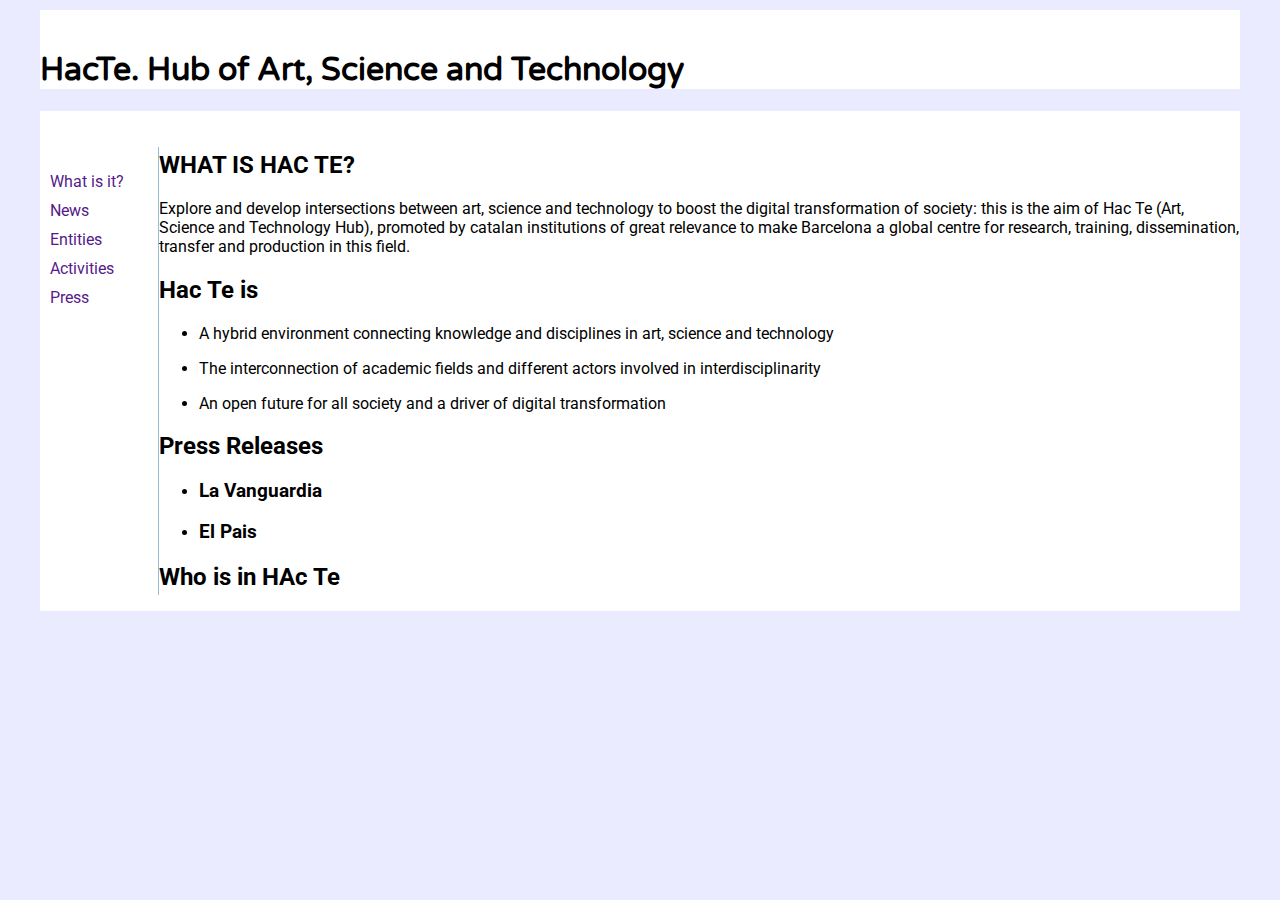
==== Second Part/index.html @ 3b67c04d "Initial commit" ====
<!DOCTYPE HTML5>
<html lang="en">

<head>
    <meta charset="UTF-8">
    <meta name="description" content="CAA2 for the web programming languages">

    <meta name="viewport" content="width=device-width,initial-scale=1">
    <title>CAA1_GuillermoCuenca</title>

    <link rel=stylesheet href="css/style.css">
</head>

<body>
    <header class="container">
        <h1>HacTe. Hub of Art, Science and Technology</h1>
    </header>

    <main class="container">
        <ul class="container" id="sidemenu">
            <li><a href="">What is it?</a></li>
            <li><a href="">News</a></li>
            <li><a href="">Entities</a></li>
            <li><a href="">Activities</a></li>
            <li><a href="">Press</a></li>
        </ul>
        <content>
            <article>
                <h2>WHAT IS HAC TE?</h2>
                <p>
                    Explore and develop intersections between art, science and technology to boost the digital
                    transformation of society: this is the aim of Hac Te (Art, Science and Technology Hub),
                    promoted by catalan institutions of great relevance to make Barcelona a global centre for
                    research, training, dissemination, transfer and production in this field.
                </p>
            </article>
            <article>
                <h2>
                    Hac Te is
                </h2>
                <ul>
                    <li>
                        <p>A hybrid environment connecting knowledge and disciplines in art, science and technology</p>
                    </li>
                    <li>
                        <p>The interconnection of academic fields and different actors involved in interdisciplinarity
                        </p>
                    </li>
                    <li>
                        <p>An open future for all society and a driver of digital transformation</p>
                    </li>
                </ul>
            </article>
            <article>
                <h2>Press Releases</h2>
                <ul>
                    <li>
                        <h3>
                            La Vanguardia
                        </h3>
                    </li>
                    <li>
                        <h3>
                            El Pais
                        </h3>
                    </li>
                </ul>
            </article>
            <article>
                <h2>Who is in HAc Te</h2>
            </article>
        </content>
    </main>
    <footer>

    </footer>
</body>

</html>
---- Second Part/css/style.css ----
@import url('https://fonts.googleapis.com/css2?family=Arvo:wght@400;700&family=Roboto:ital,wght@0,400;0,700;1,700&family=Varela+Round&display=swap');

body{
    font-family: 'Roboto', sans-serif;
    background-color: #EBEBFF;
    max-width: 1200px;
    width: 100%;
    margin: 0px auto;
    padding: 10px;
}

main{
    display: flex;
    flex-direction: row;
    justify-content: flex-start;
}

main article{
    align-items: stretch;
    
}

.container{
    background-color: white;
    padding-top: 20px;
}

#sidemenu{
    border-right: solid 1px #94BDD6;
    list-style-type: none;
    padding-left: 5px;
}

#sidemenu li{
    padding: 5px;
    width: 100px;
    white-space: nowrap;
    overflow: hidden;
    text-overflow: clip;
    margin-right: 3px;
}

#sidemenu a{
    text-decoration: none;
}

#sidemenu li:hover{
    color: white;
    background-color: #94BDD6;
}

header {
    background-image: url("D://ProyectosProgramacion//HTML//Caa2_GuillermoC//Second Part//Materials//images//cabecera.jpg");
    background-size: auto;
    background-repeat: no-repeat;
}



h1 {
    font-family: 'Varela Round', sans-serif;    
}
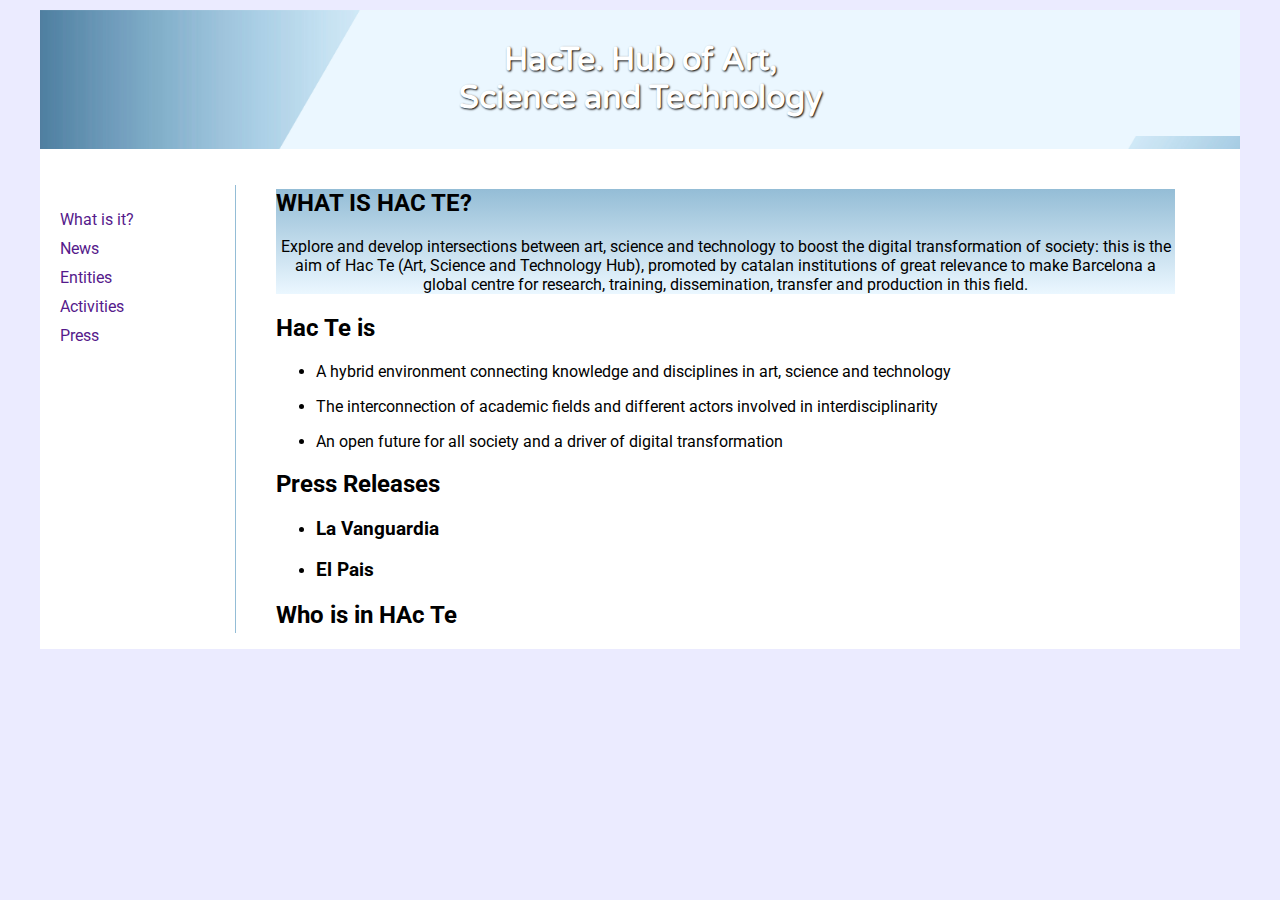
==== commit ea52d8c8: "Navigation menu, header and padding improved" ====
--- a/Second Part/index.html
+++ b/Second Part/index.html
@@ -12,8 +12,8 @@
 </head>
 
 <body>
-    <header class="container">
-        <h1>HacTe. Hub of Art, Science and Technology</h1>
+    <header>
+        <h1>HacTe. Hub of Art,<br> Science and Technology</h1>
     </header>
 
     <main class="container">
@@ -25,7 +25,7 @@
             <li><a href="">Press</a></li>
         </ul>
         <content>
-            <article>
+            <article id="first_article">
                 <h2>WHAT IS HAC TE?</h2>
                 <p>
                     Explore and develop intersections between art, science and technology to boost the digital
--- a/Second Part/css/style.css
+++ b/Second Part/css/style.css
@@ -17,7 +17,8 @@
 
 main article{
     align-items: stretch;
-    
+    padding-left: 40px;
+    padding-right: 65px;
 }
 
 .container{
@@ -28,7 +29,7 @@
 #sidemenu{
     border-right: solid 1px #94BDD6;
     list-style-type: none;
-    padding-left: 5px;
+    padding-left: 15px;
 }
 
 #sidemenu li{
@@ -37,7 +38,7 @@
     white-space: nowrap;
     overflow: hidden;
     text-overflow: clip;
-    margin-right: 3px;
+    margin-right: 70px;
 }
 
 #sidemenu a{
@@ -50,13 +51,30 @@
 }
 
 header {
-    background-image: url("D://ProyectosProgramacion//HTML//Caa2_GuillermoC//Second Part//Materials//images//cabecera.jpg");
-    background-size: auto;
+    background-image: url("Materials/images/cabecera.jpg");
+    background-size: cover;
+    background-position: top;
     background-repeat: no-repeat;
+    text-align: center;
+    padding-top: 10px;
+    padding-bottom: 10px;   
+    color: white;
 }
 
 
 
 h1 {
     font-family: 'Varela Round', sans-serif;    
+    text-shadow: black 1px 1px 2px;
 }
+
+
+#first_article {
+    background-image: linear-gradient(to bottom, #94BDD6, #EBF7FF);
+    background-clip: content-box;
+    text-align: center; 
+}
+
+h2{
+    text-align: left;
+}
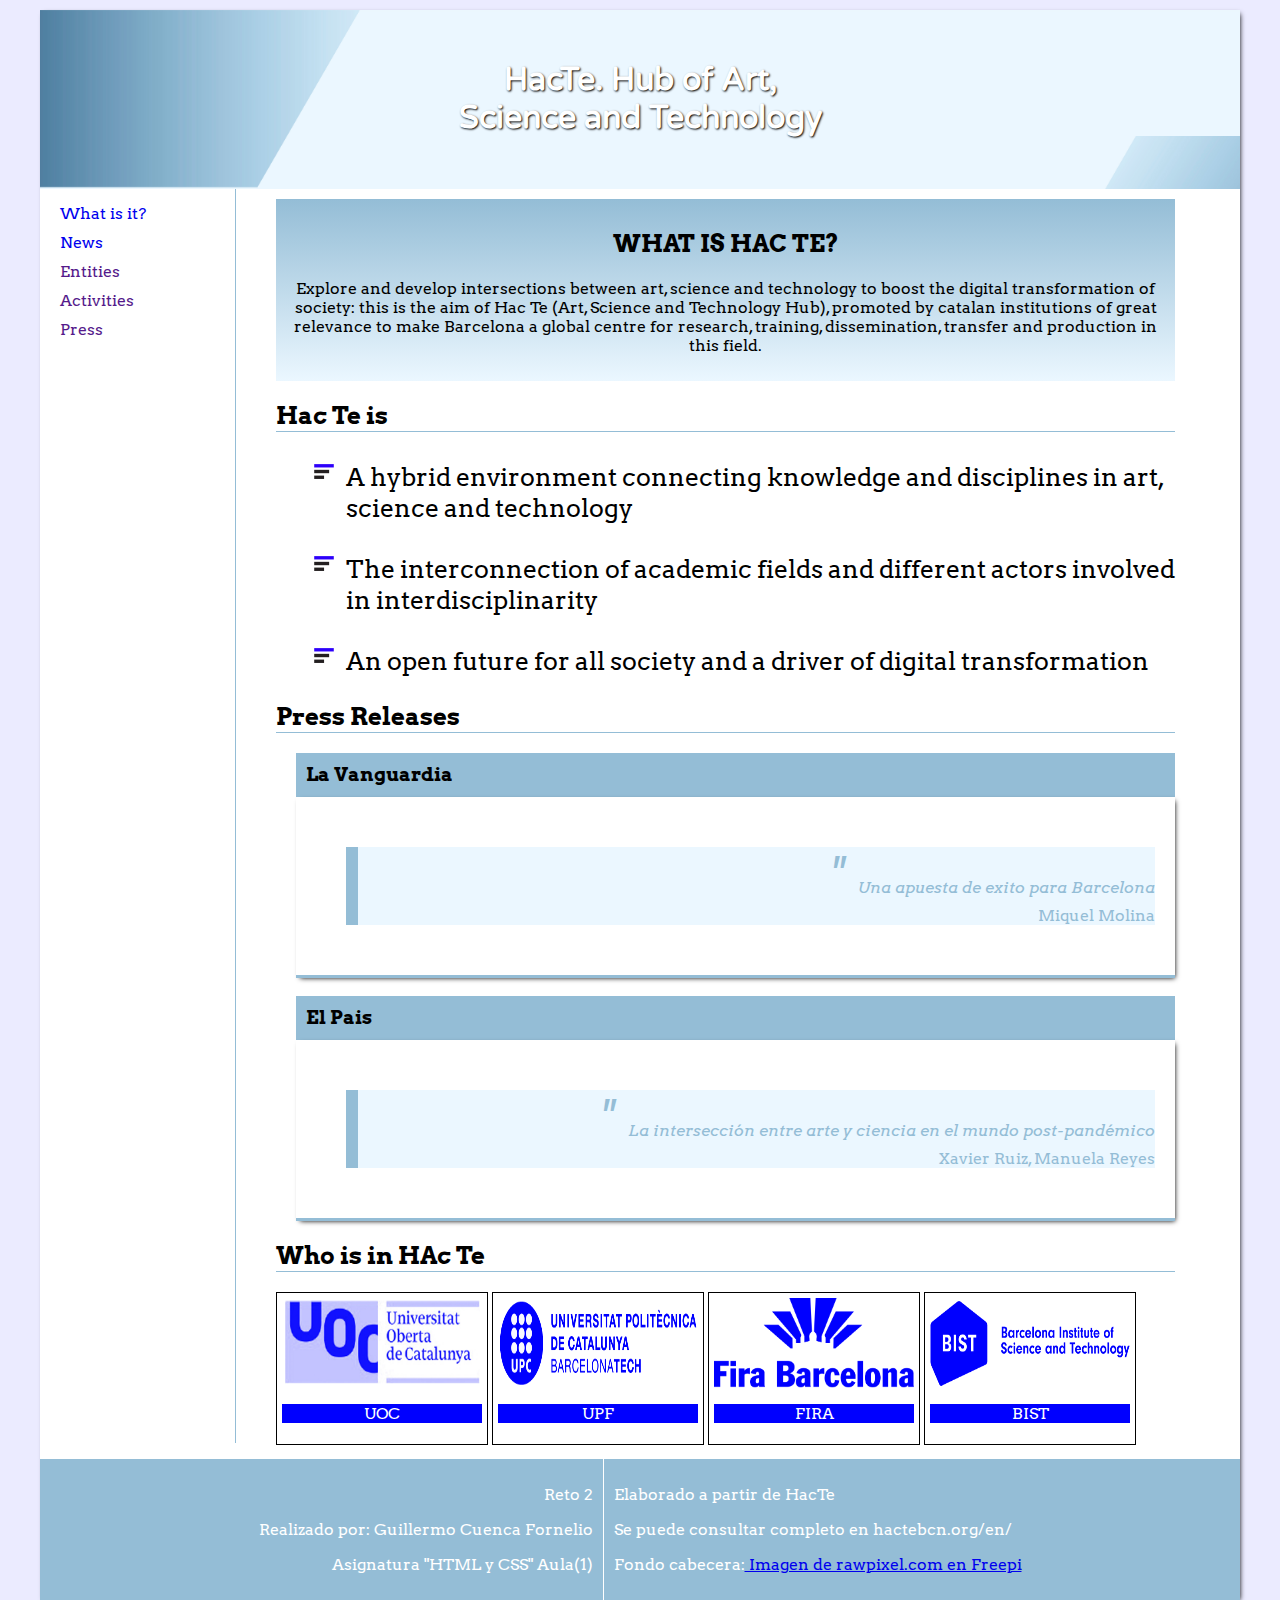
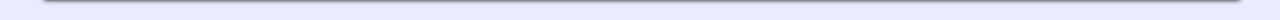
==== commit 9b4398fe: "Both pages has the basic maquetation finished" ====
--- a/Second Part/index.html
+++ b/Second Part/index.html
@@ -9,6 +9,7 @@
     <title>CAA1_GuillermoCuenca</title>
 
     <link rel=stylesheet href="css/style.css">
+    <link rel=icon href="css/Materials/images/favicon.png">
 </head>
 
 <body>
@@ -18,14 +19,14 @@
 
     <main class="container">
         <ul class="container" id="sidemenu">
-            <li><a href="">What is it?</a></li>
-            <li><a href="">News</a></li>
+            <li><a href="index.html">What is it?</a></li>
+            <li><a href="news.html">News</a></li>
             <li><a href="">Entities</a></li>
             <li><a href="">Activities</a></li>
             <li><a href="">Press</a></li>
         </ul>
         <content>
-            <article id="first_article">
+            <article>
                 <h2>WHAT IS HAC TE?</h2>
                 <p>
                     Explore and develop intersections between art, science and technology to boost the digital
@@ -58,21 +59,68 @@
                         <h3>
                             La Vanguardia
                         </h3>
+                        <p class="cite">
+                            <cite>
+                                <font size="+8">" </font>Una apuesta de exito para Barcelona
+                            </cite>
+                            <author><br>Miquel Molina</author>
+                        </p>
                     </li>
                     <li>
                         <h3>
                             El Pais
                         </h3>
+                        <p class="cite">
+                            <cite>
+                                <font size="+8">" </font>La intersección entre arte y ciencia en el mundo post-pandémico
+                            </cite>
+                            <author><br>Xavier Ruiz, Manuela Reyes</author>
+                        </p>
                     </li>
                 </ul>
             </article>
             <article>
                 <h2>Who is in HAc Te</h2>
+                <ul>
+                    <li>
+                        <figure>
+                            <img src="css/Materials/images/UOC.png" alt="Universitat Oberta de Catalunya" href="https://www.uoc.edu/portal/ca/index.html">
+                        </figure>
+                        <p>UOC</p>
+                    </li>
+                    <li>
+                        <figure>
+                            <img src="css/Materials/images/upc.png" alt="Universitat Politénica de Catalunya" href="https://www.upc.edu/ca">
+                        </figure>
+                        <p>UPF</p>
+                    </li>
+                    <li>
+                        <figure>
+                            <img src="css/Materials/images/fira-barcelona.png" alt="Fira de Barcelona" href="https://www.firabarcelona.com/es/">
+                        </figure>
+                        <p>FIRA</p>
+                    </li>
+                    <li>
+                        <figure>
+                            <img src="css/Materials/images/bist.png" alt="Barcelona Institute of Science and Technology" href="https://bist.eu/">
+                        </figure>
+                        <p>BIST</p>
+                    </li>
+                </ul>
             </article>
         </content>
     </main>
     <footer>
-
+        <article>
+            <p>Reto 2</p>
+            <p>Realizado por: Guillermo Cuenca Fornelio</p>
+            <p>Asignatura "HTML y CSS" Aula(1)</p>
+        </article>        
+        <article>
+            <p>Elaborado a partir de HacTe</p>
+            <p>Se puede consultar completo en <a href:=https://hactebcn.org/en/">hactebcn.org/en/</a></p>
+            <p>Fondo cabecera:<a href="https://www.freepik.es/vector-gratis/v915_34378701.htm#query=background%20header&position=1&from_view=search&track=ais"> Imagen de rawpixel.com en Freepi</a></p>
+        </article>
     </footer>
 </body>
 
--- a/Second Part/css/style.css
+++ b/Second Part/css/style.css
@@ -1,51 +1,62 @@
 @import url('https://fonts.googleapis.com/css2?family=Arvo:wght@400;700&family=Roboto:ital,wght@0,400;0,700;1,700&family=Varela+Round&display=swap');
 
-body{
-    font-family: 'Roboto', sans-serif;
+body {
+    font-family: 'Arvo', sans-serif;
     background-color: #EBEBFF;
     max-width: 1200px;
+    font-size: 100%;
     width: 100%;
     margin: 0px auto;
-    padding: 10px;
-}
-
-main{
+    margin-top: 10px;
+    margin-bottom: 20px;
+    box-shadow: 2px 2px 5px -2px black;
+}
+
+main {
     display: flex;
     flex-direction: row;
     justify-content: flex-start;
-}
-
-main article{
+    padding-top: 0px;
+}
+
+content {
+    padding-top: 10px;
+    flex-grow: 1;
+}
+
+main article {
     align-items: stretch;
-    padding-left: 40px;
-    padding-right: 65px;
-}
-
-.container{
+    margin-left: 40px;
+    margin-right: 65px;
+}
+
+.container {
     background-color: white;
-    padding-top: 20px;
-}
-
-#sidemenu{
+}
+
+#sidemenu {
     border-right: solid 1px #94BDD6;
     list-style-type: none;
     padding-left: 15px;
-}
-
-#sidemenu li{
+    padding-top: 10px;
+    margin-top: 0px;
+}
+
+#sidemenu li {
     padding: 5px;
+    padding-right: 70;
     width: 100px;
     white-space: nowrap;
     overflow: hidden;
     text-overflow: clip;
-    margin-right: 70px;
-}
-
-#sidemenu a{
+    margin-right: 5px;
+}
+
+#sidemenu a {
     text-decoration: none;
 }
 
-#sidemenu li:hover{
+#sidemenu li:hover {
     color: white;
     background-color: #94BDD6;
 }
@@ -56,25 +67,153 @@
     background-position: top;
     background-repeat: no-repeat;
     text-align: center;
-    padding-top: 10px;
-    padding-bottom: 10px;   
-    color: white;
-}
-
-
+    padding-top: 30px;
+    padding-bottom: 30px;
+    color: white;
+}
 
 h1 {
-    font-family: 'Varela Round', sans-serif;    
+    font-family: 'Varela Round', sans-serif;
     text-shadow: black 1px 1px 2px;
 }
 
-
-#first_article {
+h2 {
+    text-align: left;
+    border-bottom: solid 1px #94BDD6;
+}
+
+h3 {
+    background-color: #94BDD6;
+    padding: 10px;
+    margin-bottom: 0px;
+}
+
+article:first-of-type h2 {
+    text-align: center;
+    border-bottom: none;
+}
+
+main article:first-of-type {
     background-image: linear-gradient(to bottom, #94BDD6, #EBF7FF);
+    text-align: center;
+    padding: 10px 10px 10px 10px;
+}
+
+article:nth-of-type(2) ul {
+    list-style-image: url(Materials/images/list-icon.png);
+    list-style-position: unset;
+    margin-left: 30px;
+    font-size: 25px;
+}
+
+article:nth-of-type(3) ul {
+    list-style-type: none;
+    padding-left: 20;
+
+}
+
+.cite {
+    margin-top: 0px;
+    margin-bottom: 0px;
+    padding: 50px;
+    padding-right: 20px;
+    border-bottom: solid 3px #94BDD6;
+    box-shadow: 2px 2px 5px -2px black;
+    background-image: linear-gradient(to left, #EBF7FF, #EBF7FF 50%, #EBF7FF 93%, #94BDD6 7%);
     background-clip: content-box;
-    text-align: center; 
-}
-
-h2{
+    text-align: right;
+    color: #94BDD6;
+}
+
+.cite cite {
+    box-sizing: inherit;
+}
+
+article:nth-of-type(4) ul {
+    padding: 0px 20px 0px 0px;
+    list-style-type: none;
+}
+
+article:nth-of-type(4) li {
+    padding: 5px;
+    border: solid 1px black;
+    display: inline-block;
+}
+
+article:nth-of-type(4) figure {
+    margin: 0px;
+
+}
+
+article:nth-of-type(4) img {
+    object-fit: fill;
+    max-width: 200px;
+    max-height: 90px;
+    height: 100%;
+    width: 100%;
+}
+
+article:nth-of-type(4) p {
+    text-align: center;
+    background-color: blue;
+    color: white;
+}
+
+footer {
+    display: flex;
+    flex-direction: row;
+    justify-content: center;
+    align-items: stretch;
+    flex-grow: 1;
+    background-color: #94BDD6;
+    color: white;
+}
+
+footer article {
+    flex-grow: 1;
+    padding: 10px;
+}
+
+footer article:first-of-type {
+    border-right: solid 1px white;
+    top: 50%;
+}
+
+footer article:first-of-type p {
+    text-align: right;
+}
+
+footer article:last-of-type p {
     text-align: left;
 }
+
+#imagelist{
+    list-style-type: none;
+    text-align: center;
+    align-items: stretch;
+    margin-left: 90px;
+    margin-right: 140px;
+    padding: 0px;
+}
+
+#imagelist li{
+    border: solid 1px black;
+    margin: 50px 0px 0px 0px;
+    border-radius: 10px 10px 0px 0px;
+    box-shadow: 2px 2px 3px -2px black;
+}
+
+#imagelist li p:first-of-type{
+    background-color: #94BDD6;
+    margin: 0px;
+    padding: 15px 0px 15px 0px;
+    border-radius: 10px 10px 0px 0px;
+}
+
+#imagelist li p:nth-of-type(2){
+    font-size: x-small;
+}
+
+#imagelist img{
+    border-radius: 100%;
+}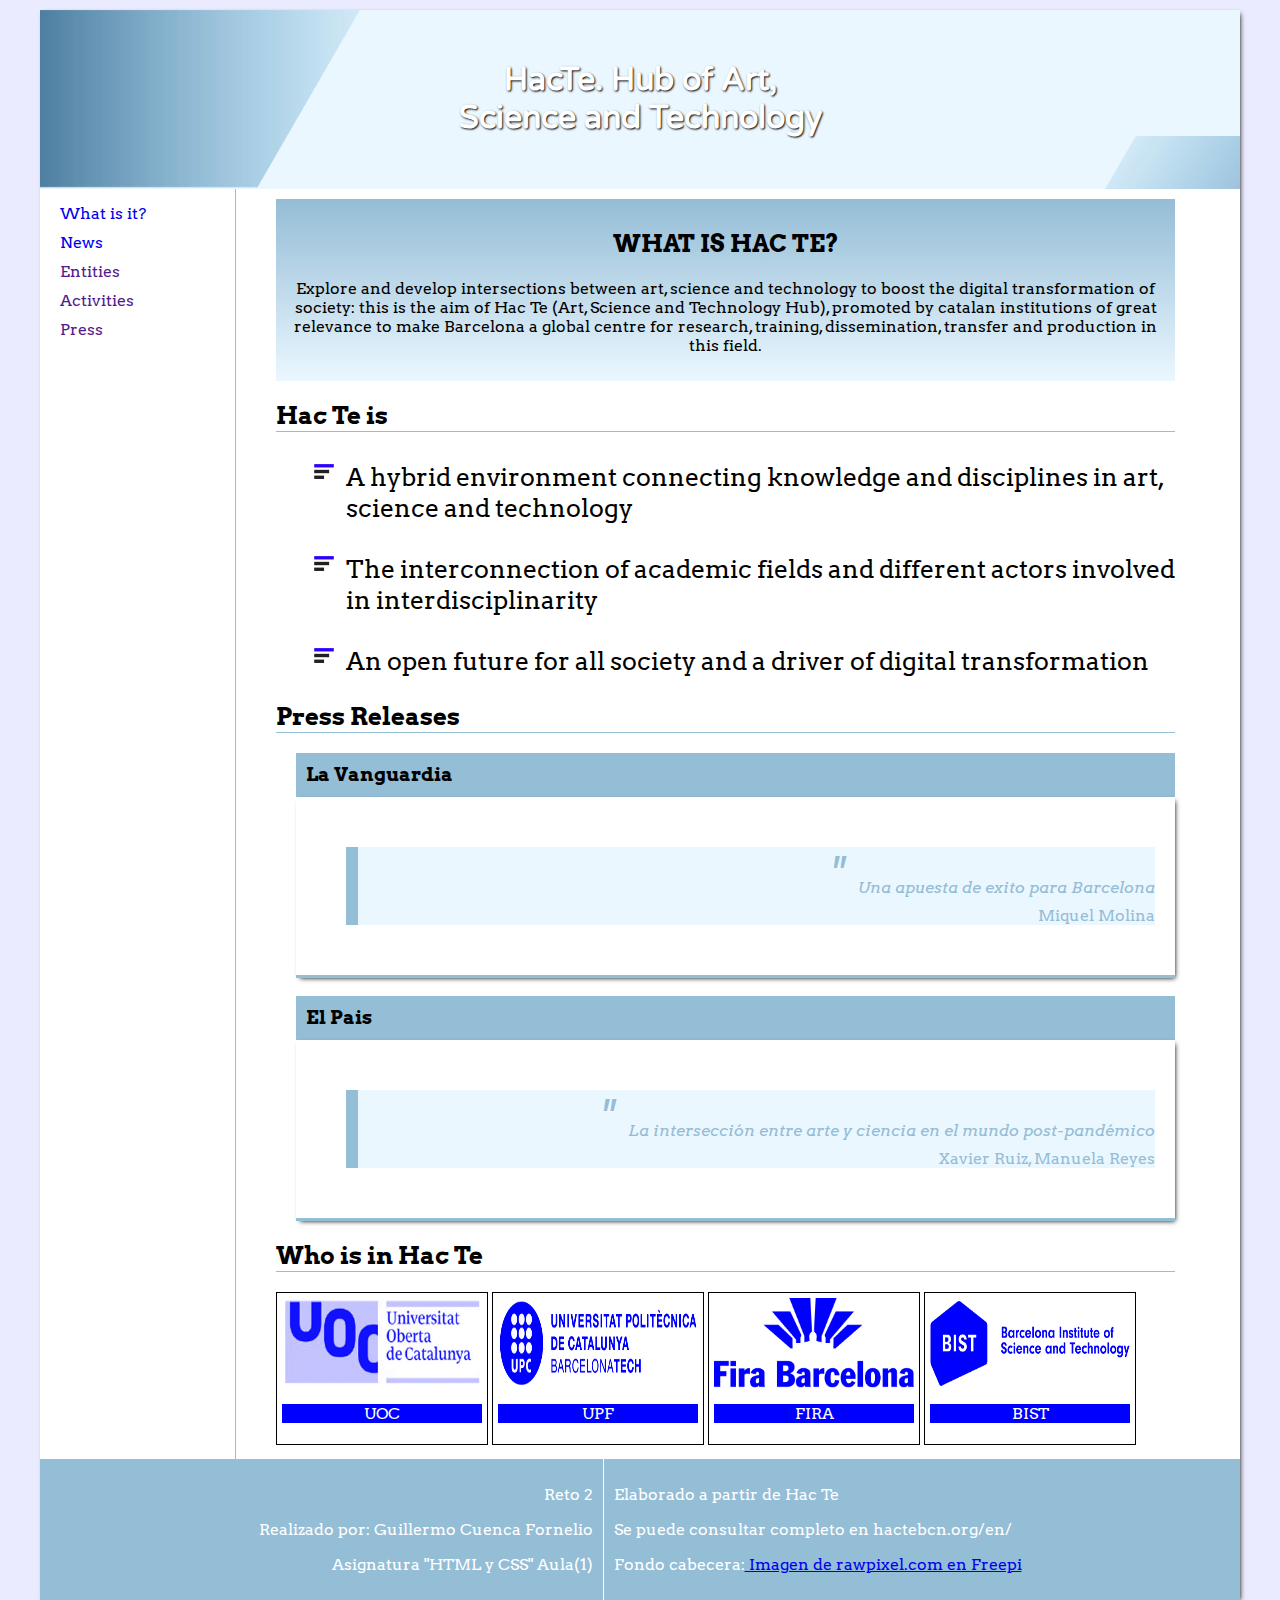
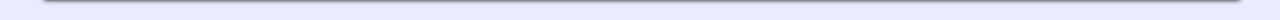
==== commit 7f2f653e: "Some changes" ====
--- a/Second Part/index.html
+++ b/Second Part/index.html
@@ -14,7 +14,7 @@
 
 <body>
     <header>
-        <h1>HacTe. Hub of Art,<br> Science and Technology</h1>
+        <h1><abbr title="Art, Science and Technology Hub">HacTe</abbr>. Hub of Art,<br> Science and Technology</h1>
     </header>
 
     <main class="container">
@@ -27,17 +27,18 @@
         </ul>
         <content>
             <article>
-                <h2>WHAT IS HAC TE?</h2>
+                <h2>WHAT IS <abbr title="Art, Science and Technology Hub">HAC TE</abbr>?</h2>
                 <p>
                     Explore and develop intersections between art, science and technology to boost the digital
-                    transformation of society: this is the aim of Hac Te (Art, Science and Technology Hub),
+                    transformation of society: this is the aim of <abbr title="Art, Science and Technology Hub">Hac Te</abbr>
+                    (Art, Science and Technology Hub),
                     promoted by catalan institutions of great relevance to make Barcelona a global centre for
                     research, training, dissemination, transfer and production in this field.
                 </p>
             </article>
             <article>
                 <h2>
-                    Hac Te is
+                    <abbr title="Art, Science and Technology Hub">Hac Te</abbr> is
                 </h2>
                 <ul>
                     <li>
@@ -80,7 +81,7 @@
                 </ul>
             </article>
             <article>
-                <h2>Who is in HAc Te</h2>
+                <h2>Who is in <abbr title="Art, Science and Technology Hub">Hac Te</abbr></h2>
                 <ul>
                     <li>
                         <figure>
@@ -117,7 +118,7 @@
             <p>Asignatura "HTML y CSS" Aula(1)</p>
         </article>        
         <article>
-            <p>Elaborado a partir de HacTe</p>
+            <p>Elaborado a partir de <abbr title="Art, Science and Technology Hub">Hac Te</abbr></p>
             <p>Se puede consultar completo en <a href:=https://hactebcn.org/en/">hactebcn.org/en/</a></p>
             <p>Fondo cabecera:<a href="https://www.freepik.es/vector-gratis/v915_34378701.htm#query=background%20header&position=1&from_view=search&track=ais"> Imagen de rawpixel.com en Freepi</a></p>
         </article>
--- a/Second Part/css/style.css
+++ b/Second Part/css/style.css
@@ -40,6 +40,7 @@
     padding-left: 15px;
     padding-top: 10px;
     margin-top: 0px;
+    margin-bottom: 0px;
 }
 
 #sidemenu li {
@@ -216,4 +217,8 @@
 
 #imagelist img{
     border-radius: 100%;
+}
+
+abbr {
+    text-decoration: none;
 }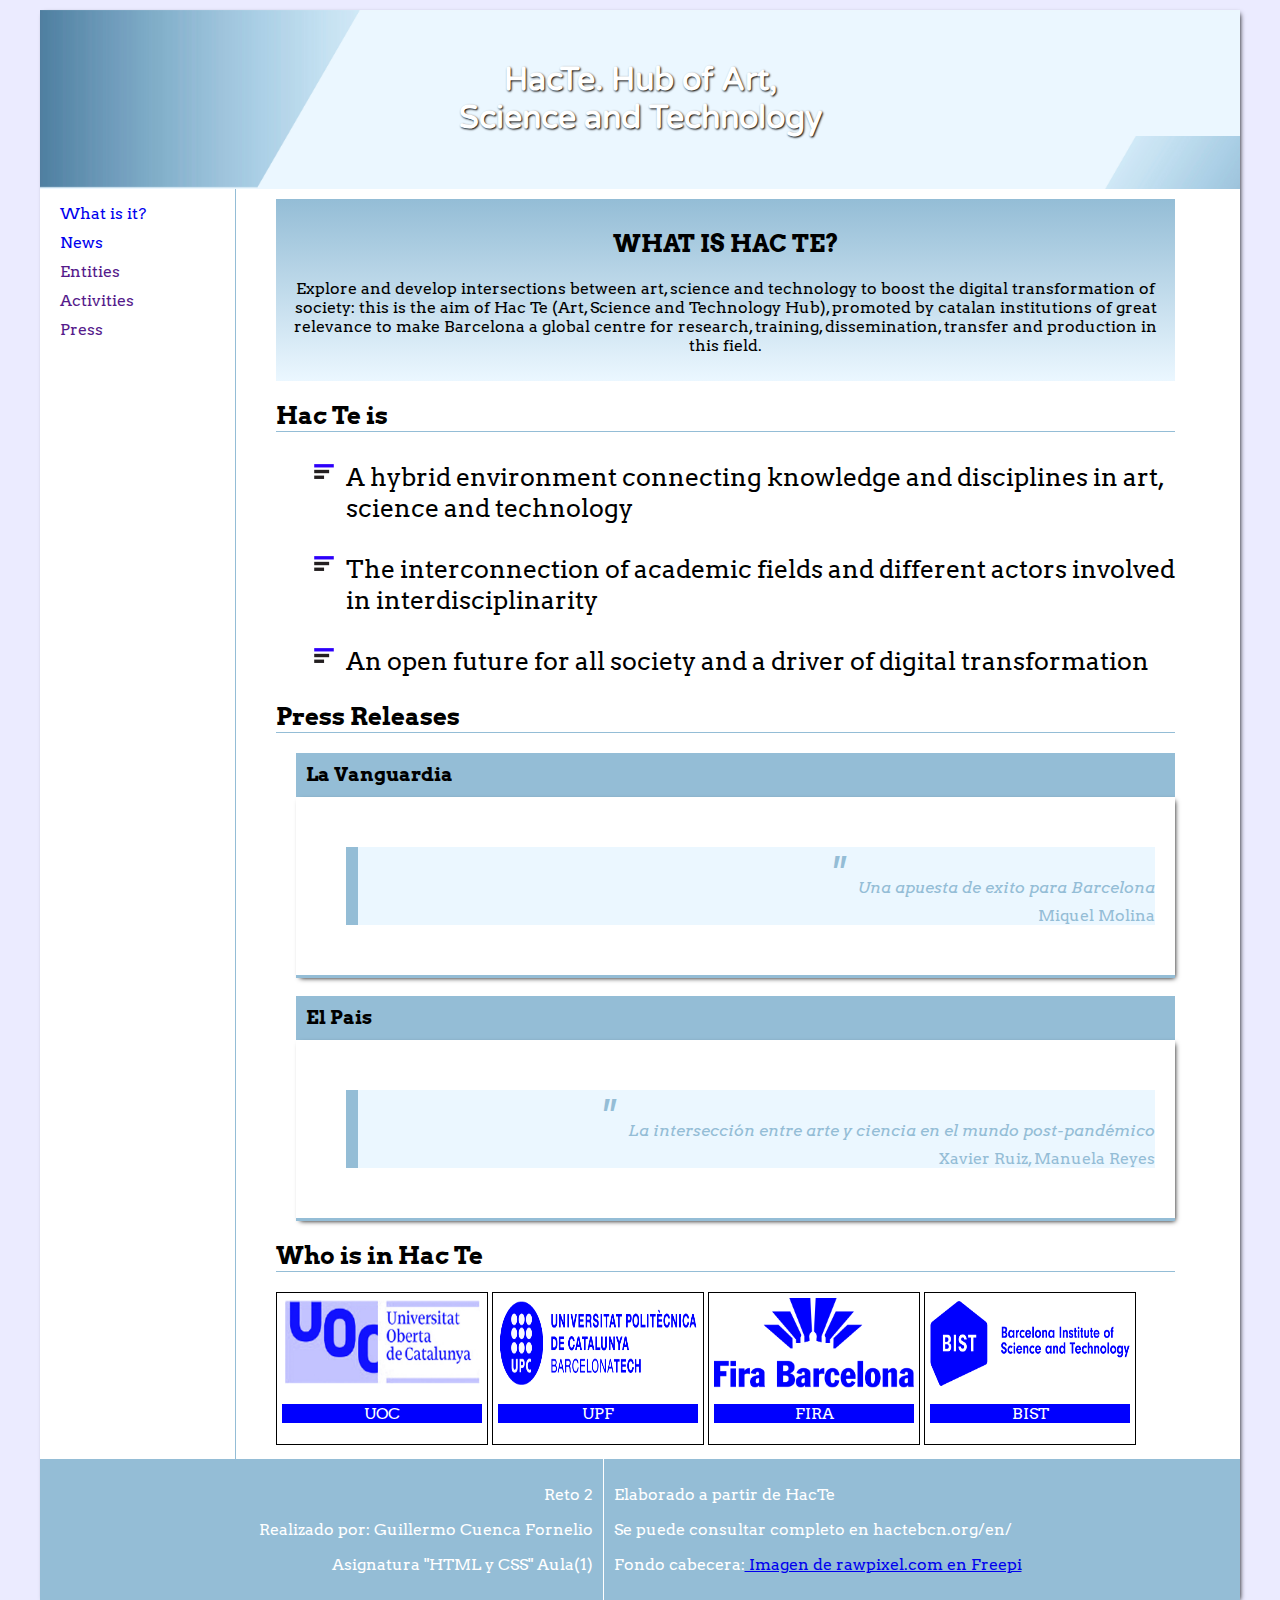
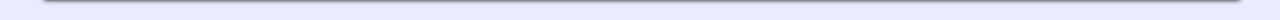
==== commit d96b0f75: "Some abreviation added" ====
--- a/Second Part/index.html
+++ b/Second Part/index.html
@@ -115,10 +115,10 @@
         <article>
             <p>Reto 2</p>
             <p>Realizado por: Guillermo Cuenca Fornelio</p>
-            <p>Asignatura "HTML y CSS" Aula(1)</p>
+            <p>Asignatura "<abrr title="Hyper Text Marcage Language">HTML</abrr> y <abbr title="Cascade Style Sheet">CSS</abbr>" Aula(1)</p>
         </article>        
         <article>
-            <p>Elaborado a partir de <abbr title="Art, Science and Technology Hub">Hac Te</abbr></p>
+            <p>Elaborado a partir de <abbr title="Art, Science and Technology Hub">HacTe</abbr></p>
             <p>Se puede consultar completo en <a href:=https://hactebcn.org/en/">hactebcn.org/en/</a></p>
             <p>Fondo cabecera:<a href="https://www.freepik.es/vector-gratis/v915_34378701.htm#query=background%20header&position=1&from_view=search&track=ais"> Imagen de rawpixel.com en Freepi</a></p>
         </article>
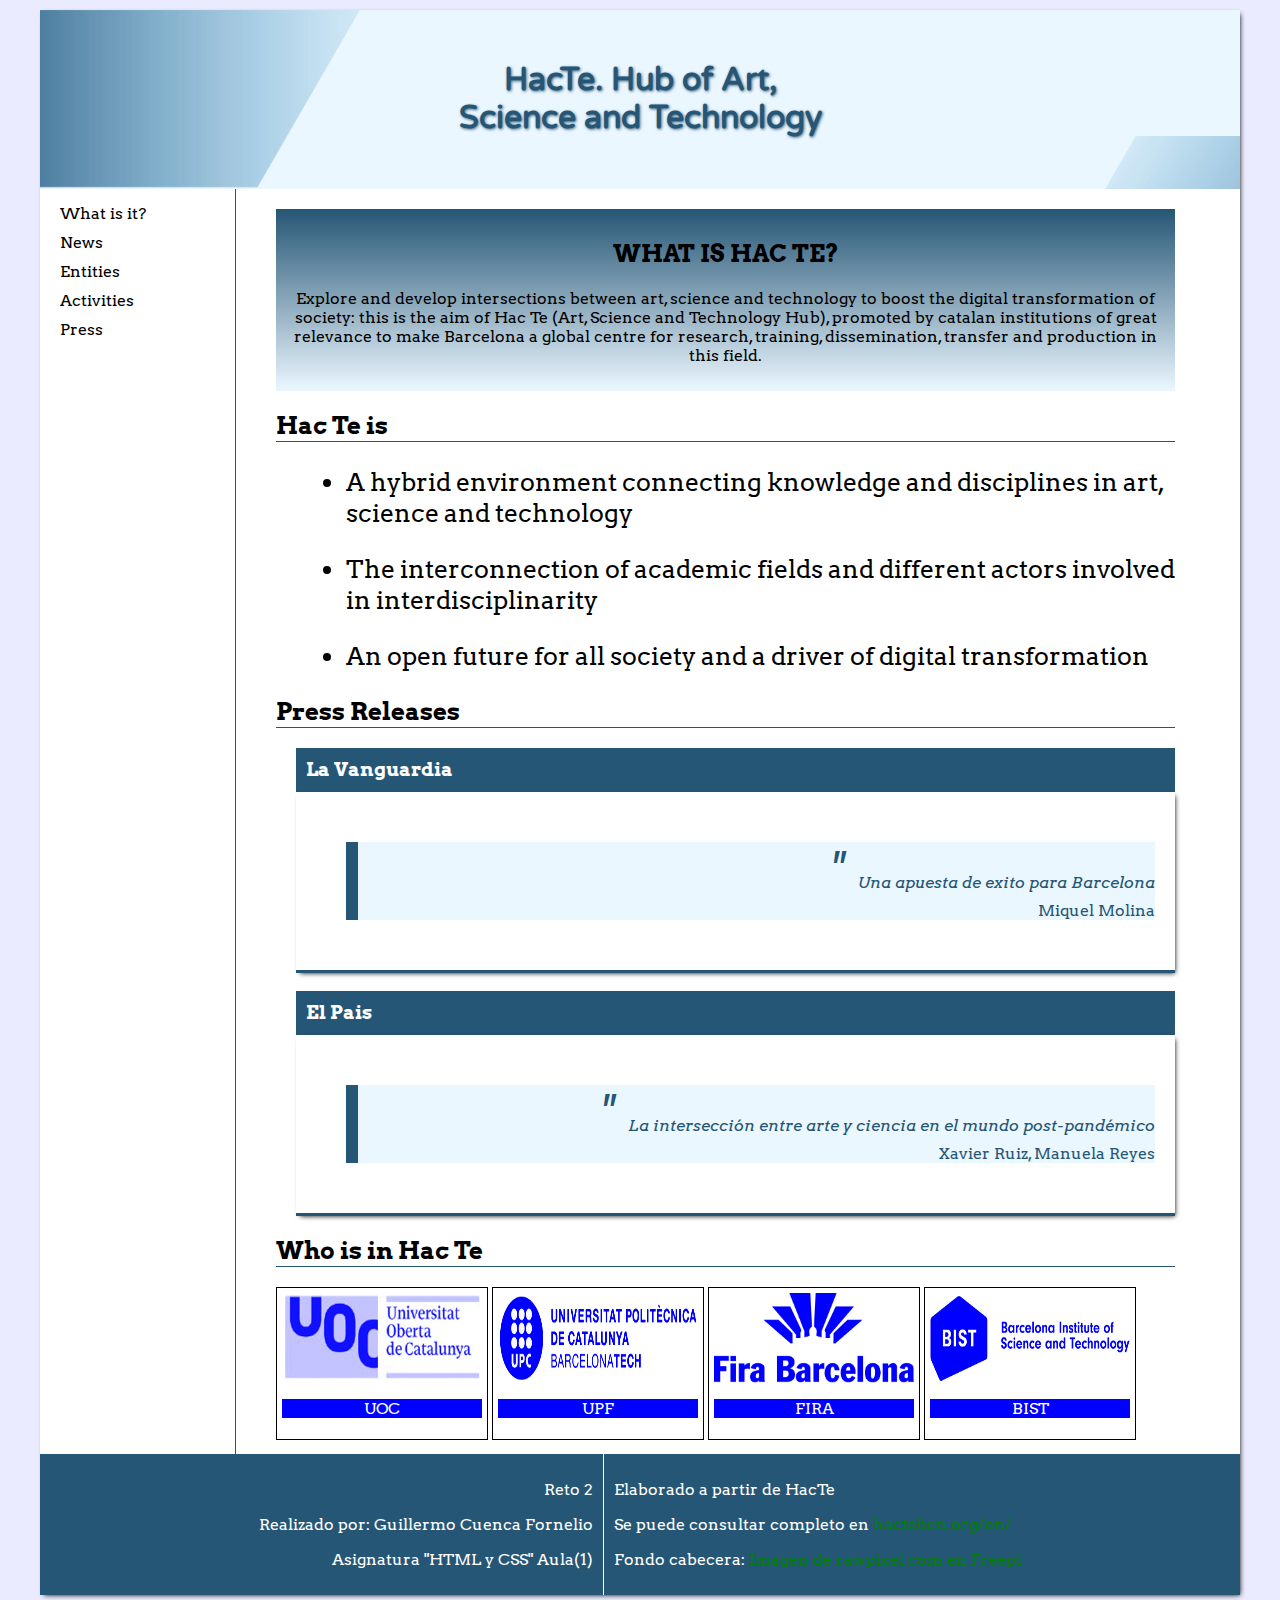
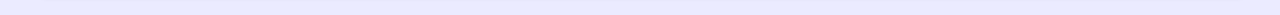
==== commit 41e53ec9: "Last maquetation changes" ====
--- a/Second Part/index.html
+++ b/Second Part/index.html
@@ -19,11 +19,11 @@
 
     <main class="container">
         <ul class="container" id="sidemenu">
-            <li><a href="index.html">What is it?</a></li>
-            <li><a href="news.html">News</a></li>
-            <li><a href="">Entities</a></li>
-            <li><a href="">Activities</a></li>
-            <li><a href="">Press</a></li>
+            <li><a href="index.html" aria-label="Buttom to the main page">What is it?</a></li>
+            <li><a href="news.html" aria-label="Buttom to the news page">News</a></li>
+            <li><a href="" aria-label="Buttom to the entities page">Entities</a></li>
+            <li><a href="" aria-label="Buttom to the activities page">Activities</a></li>
+            <li><a href="" aria-label="Buttom to the press page">Press</a></li>
         </ul>
         <content>
             <article>
@@ -85,25 +85,25 @@
                 <ul>
                     <li>
                         <figure>
-                            <img src="css/Materials/images/UOC.png" alt="Universitat Oberta de Catalunya" href="https://www.uoc.edu/portal/ca/index.html">
+                            <a href="https://www.uoc.edu/portal/ca/index.html"><img src="Materials/images/UOC.png" alt="Universitat Oberta de Catalunya"></a>
                         </figure>
                         <p>UOC</p>
                     </li>
                     <li>
                         <figure>
-                            <img src="css/Materials/images/upc.png" alt="Universitat Politénica de Catalunya" href="https://www.upc.edu/ca">
+                            <a href="https://www.upc.edu/ca"><img src="Materials/images/upc.png" alt="Universitat Politénica de Catalunya"></a>
                         </figure>
                         <p>UPF</p>
                     </li>
                     <li>
                         <figure>
-                            <img src="css/Materials/images/fira-barcelona.png" alt="Fira de Barcelona" href="https://www.firabarcelona.com/es/">
+                            <a href="https://www.firabarcelona.com/es/"><img src="Materials/images/fira-barcelona.png" alt="Fira de Barcelona"></a>
                         </figure>
                         <p>FIRA</p>
                     </li>
                     <li>
                         <figure>
-                            <img src="css/Materials/images/bist.png" alt="Barcelona Institute of Science and Technology" href="https://bist.eu/">
+                            <a href="https://bist.eu/"><img src="Materials/images/bist.png" alt="Barcelona Institute of Science and Technology"></a>
                         </figure>
                         <p>BIST</p>
                     </li>
@@ -119,7 +119,7 @@
         </article>        
         <article>
             <p>Elaborado a partir de <abbr title="Art, Science and Technology Hub">HacTe</abbr></p>
-            <p>Se puede consultar completo en <a href:=https://hactebcn.org/en/">hactebcn.org/en/</a></p>
+            <p>Se puede consultar completo en <a href="https://hactebcn.org/en/">hactebcn.org/en/</a></p>
             <p>Fondo cabecera:<a href="https://www.freepik.es/vector-gratis/v915_34378701.htm#query=background%20header&position=1&from_view=search&track=ais"> Imagen de rawpixel.com en Freepi</a></p>
         </article>
     </footer>
--- a/Second Part/css/style.css
+++ b/Second Part/css/style.css
@@ -20,7 +20,7 @@
 }
 
 content {
-    padding-top: 10px;
+    padding-top: 20px;
     flex-grow: 1;
 }
 
@@ -35,7 +35,7 @@
 }
 
 #sidemenu {
-    border-right: solid 1px #94BDD6;
+    border-right: solid 1px #265675;
     list-style-type: none;
     padding-left: 15px;
     padding-top: 10px;
@@ -55,38 +55,42 @@
 
 #sidemenu a {
     text-decoration: none;
-}
-
-#sidemenu li:hover {
-    color: white;
-    background-color: #94BDD6;
-}
+    color: black;
+}
+
+#sidemenu a:hover, #sidemenu li:hover { 
+    color: white; 
+    text-decoration-line: underline;
+    background-color: #265675;
+} 
+
 
 header {
-    background-image: url("Materials/images/cabecera.jpg");
+    background-image: url("../Materials/images/cabecera.jpg");
     background-size: cover;
     background-position: top;
     background-repeat: no-repeat;
     text-align: center;
     padding-top: 30px;
     padding-bottom: 30px;
-    color: white;
+    color: #265675;
 }
 
 h1 {
     font-family: 'Varela Round', sans-serif;
-    text-shadow: black 1px 1px 2px;
+    text-shadow: #416984 1px 1px 3px;
 }
 
 h2 {
     text-align: left;
-    border-bottom: solid 1px #94BDD6;
+    border-bottom: solid 1px #265675;
 }
 
 h3 {
-    background-color: #94BDD6;
+    background-color: #265675;
     padding: 10px;
     margin-bottom: 0px;
+    color: white;
 }
 
 article:first-of-type h2 {
@@ -95,13 +99,13 @@
 }
 
 main article:first-of-type {
-    background-image: linear-gradient(to bottom, #94BDD6, #EBF7FF);
+    background-image: linear-gradient(to bottom, #265675, #EBF7FF);
     text-align: center;
     padding: 10px 10px 10px 10px;
 }
 
 article:nth-of-type(2) ul {
-    list-style-image: url(Materials/images/list-icon.png);
+    list-style-image: url(/Materials/images/list-icon.png);
     list-style-position: unset;
     margin-left: 30px;
     font-size: 25px;
@@ -118,12 +122,12 @@
     margin-bottom: 0px;
     padding: 50px;
     padding-right: 20px;
-    border-bottom: solid 3px #94BDD6;
+    border-bottom: solid 3px #265675;
     box-shadow: 2px 2px 5px -2px black;
-    background-image: linear-gradient(to left, #EBF7FF, #EBF7FF 50%, #EBF7FF 93%, #94BDD6 7%);
+    background-image: linear-gradient(to left, #EBF7FF, #EBF7FF 50%, #EBF7FF 93%, #265675 7%);
     background-clip: content-box;
     text-align: right;
-    color: #94BDD6;
+    color: #265675;
 }
 
 .cite cite {
@@ -166,13 +170,13 @@
     justify-content: center;
     align-items: stretch;
     flex-grow: 1;
-    background-color: #94BDD6;
+    background-color: #265675;
     color: white;
 }
 
 footer article {
     flex-grow: 1;
-    padding: 10px;
+    padding: 10px ;
 }
 
 footer article:first-of-type {
@@ -200,15 +204,16 @@
 #imagelist li{
     border: solid 1px black;
     margin: 50px 0px 0px 0px;
-    border-radius: 10px 10px 0px 0px;
-    box-shadow: 2px 2px 3px -2px black;
+    border-radius: 11px 11px 0px 0px;
+    box-shadow: 2px 2px 6px -2px black;
 }
 
 #imagelist li p:first-of-type{
-    background-color: #94BDD6;
+    background-color: #265675;
     margin: 0px;
     padding: 15px 0px 15px 0px;
     border-radius: 10px 10px 0px 0px;
+    color: white;
 }
 
 #imagelist li p:nth-of-type(2){
@@ -221,4 +226,18 @@
 
 abbr {
     text-decoration: none;
+}
+
+a {
+    color: green;
+    text-decoration: none;
+}
+
+a:hover {
+    color: #D4FF00;
+    text-decoration-line: underline;
+}
+
+a:visited {
+    color: #00FFFF;
 }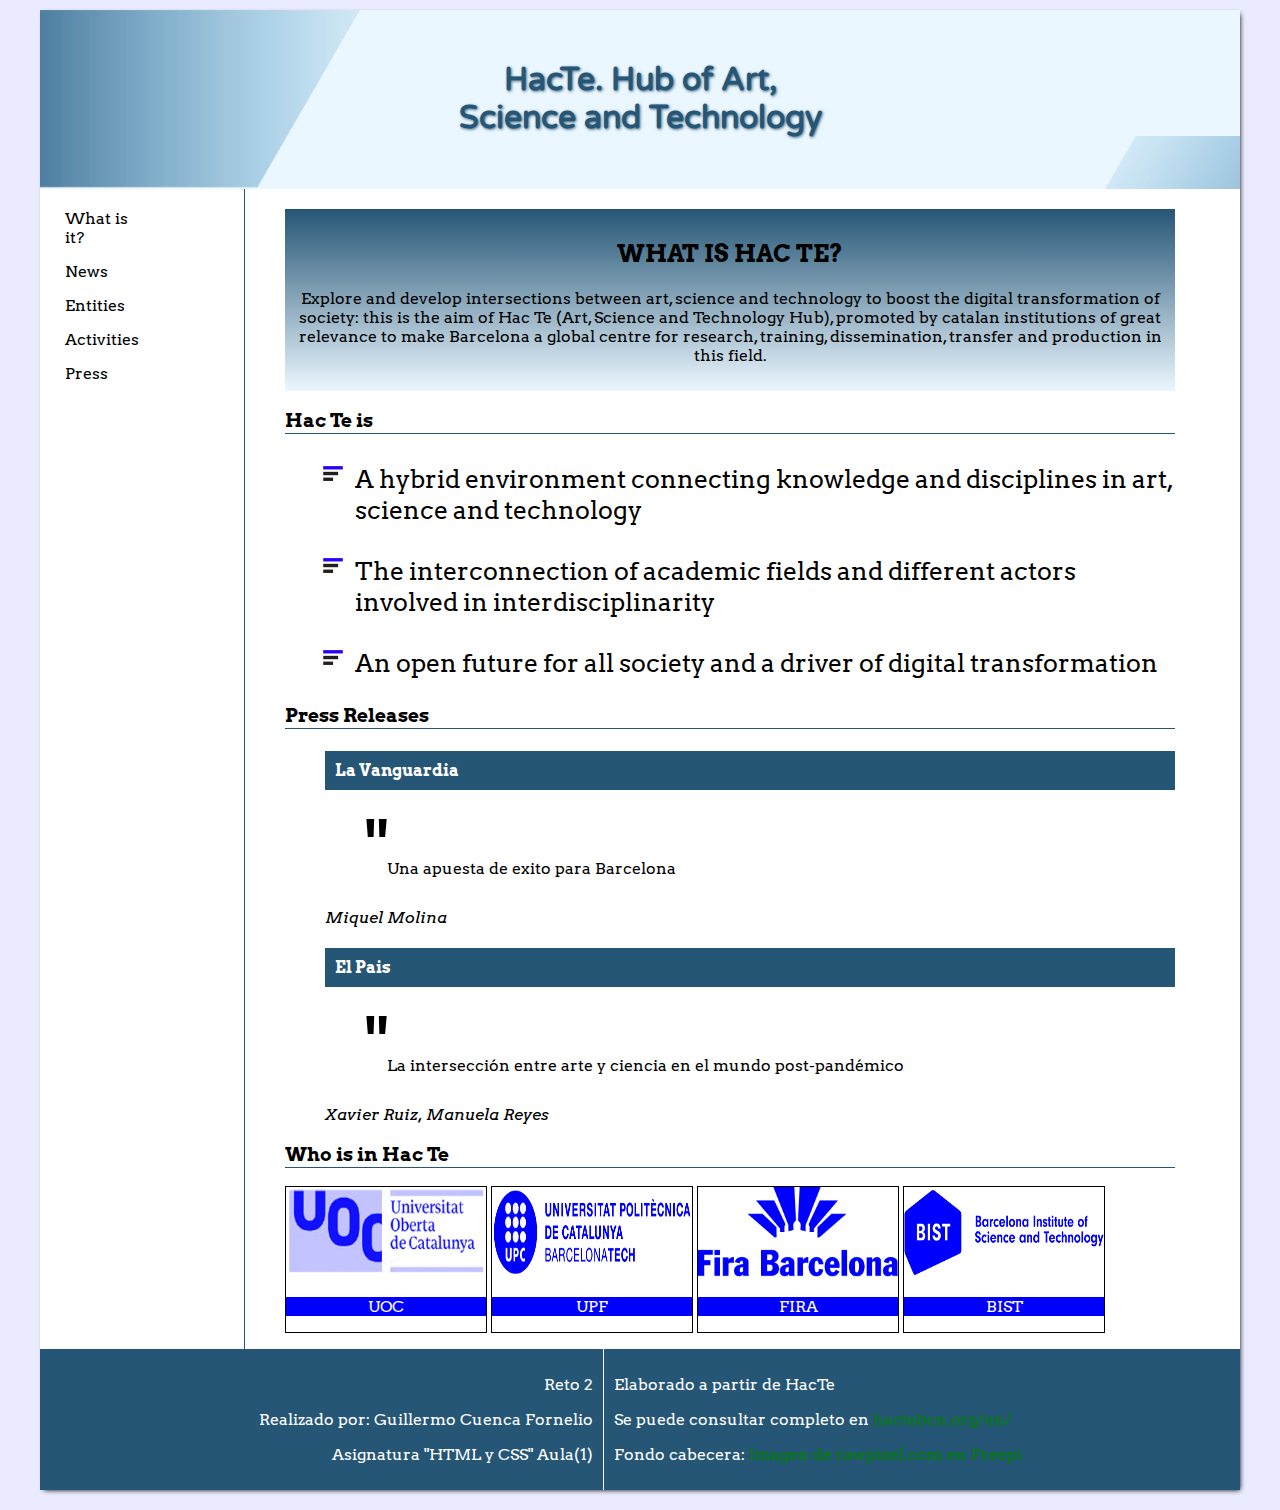
==== commit 14baf7bf: "Validation check" ====
--- a/Second Part/index.html
+++ b/Second Part/index.html
@@ -1,4 +1,4 @@
-<!DOCTYPE HTML5>
+<!DOCTYPE html>
 <html lang="en">
 
 <head>
@@ -10,6 +10,10 @@
 
     <link rel=stylesheet href="css/style.css">
     <link rel=icon href="css/Materials/images/favicon.png">
+
+    <link rel="preconnect" href="https://fonts.googleapis.com">
+    <link rel="preconnect" href="https://fonts.gstatic.com" crossorigin>
+    <link href="https://fonts.googleapis.com/css2?family=Arvo:wght@400;700&family=Varela+Round&display=swap" rel="stylesheet">
 </head>
 
 <body>
@@ -25,7 +29,7 @@
             <li><a href="" aria-label="Buttom to the activities page">Activities</a></li>
             <li><a href="" aria-label="Buttom to the press page">Press</a></li>
         </ul>
-        <content>
+        <div>
             <article>
                 <h2>WHAT IS <abbr title="Art, Science and Technology Hub">HAC TE</abbr>?</h2>
                 <p>
@@ -37,16 +41,15 @@
                 </p>
             </article>
             <article>
-                <h2>
+                <h3>
                     <abbr title="Art, Science and Technology Hub">Hac Te</abbr> is
-                </h2>
+                </h3>
                 <ul>
                     <li>
                         <p>A hybrid environment connecting knowledge and disciplines in art, science and technology</p>
                     </li>
                     <li>
-                        <p>The interconnection of academic fields and different actors involved in interdisciplinarity
-                        </p>
+                        <p>The interconnection of academic fields and different actors involved in interdisciplinarity</p>
                     </li>
                     <li>
                         <p>An open future for all society and a driver of digital transformation</p>
@@ -54,34 +57,32 @@
                 </ul>
             </article>
             <article>
-                <h2>Press Releases</h2>
+                <h3>Press Releases</h3>
                 <ul>
                     <li>
-                        <h3>
+                        <h4>
                             La Vanguardia
-                        </h3>
+                        </h4>
                         <p class="cite">
-                            <cite>
-                                <font size="+8">" </font>Una apuesta de exito para Barcelona
-                            </cite>
-                            <author><br>Miquel Molina</author>
-                        </p>
+                            <blockquote>
+                                <span style="font-size: +70px">"</span>Una apuesta de exito para Barcelona<br>
+                            </blockquote>
+                            <cite>Miquel Molina</cite>
                     </li>
                     <li>
-                        <h3>
+                        <h4>
                             El Pais
-                        </h3>
+                        </h4>
                         <p class="cite">
-                            <cite>
-                                <font size="+8">" </font>La intersección entre arte y ciencia en el mundo post-pandémico
-                            </cite>
-                            <author><br>Xavier Ruiz, Manuela Reyes</author>
-                        </p>
+                            <blockquote>
+                                <span style="font-size: +70px">"</span>La intersección entre arte y ciencia en el mundo post-pandémico<br>
+                            </blockquote>
+                            <cite>Xavier Ruiz, Manuela Reyes</cite>
                     </li>
                 </ul>
             </article>
             <article>
-                <h2>Who is in <abbr title="Art, Science and Technology Hub">Hac Te</abbr></h2>
+                <h3>Who is in <abbr title="Art, Science and Technology Hub">Hac Te</abbr></h3>
                 <ul>
                     <li>
                         <figure>
@@ -109,16 +110,16 @@
                     </li>
                 </ul>
             </article>
-        </content>
+        </div>
     </main>
     <footer>
         <article>
             <p>Reto 2</p>
             <p>Realizado por: Guillermo Cuenca Fornelio</p>
-            <p>Asignatura "<abrr title="Hyper Text Marcage Language">HTML</abrr> y <abbr title="Cascade Style Sheet">CSS</abbr>" Aula(1)</p>
+            <p>Asignatura "HTML y CSS" Aula(1)</p>
         </article>        
         <article>
-            <p>Elaborado a partir de <abbr title="Art, Science and Technology Hub">HacTe</abbr></p>
+            <p>Elaborado a partir de HacTe</p>
             <p>Se puede consultar completo en <a href="https://hactebcn.org/en/">hactebcn.org/en/</a></p>
             <p>Fondo cabecera:<a href="https://www.freepik.es/vector-gratis/v915_34378701.htm#query=background%20header&position=1&from_view=search&track=ais"> Imagen de rawpixel.com en Freepi</a></p>
         </article>
--- a/Second Part/css/style.css
+++ b/Second Part/css/style.css
@@ -1,12 +1,10 @@
-@import url('https://fonts.googleapis.com/css2?family=Arvo:wght@400;700&family=Roboto:ital,wght@0,400;0,700;1,700&family=Varela+Round&display=swap');
-
 body {
     font-family: 'Arvo', sans-serif;
     background-color: #EBEBFF;
     max-width: 1200px;
     font-size: 100%;
     width: 100%;
-    margin: 0px auto;
+    margin: 0 auto;
     margin-top: 10px;
     margin-bottom: 20px;
     box-shadow: 2px 2px 5px -2px black;
@@ -16,10 +14,10 @@
     display: flex;
     flex-direction: row;
     justify-content: flex-start;
-    padding-top: 0px;
-}
-
-content {
+    padding-top: 0;
+}
+
+div {
     padding-top: 20px;
     flex-grow: 1;
 }
@@ -39,17 +37,13 @@
     list-style-type: none;
     padding-left: 15px;
     padding-top: 10px;
-    margin-top: 0px;
-    margin-bottom: 0px;
+    margin-top: 0;
+    margin-bottom: 0;
 }
 
 #sidemenu li {
-    padding: 5px;
-    padding-right: 70;
-    width: 100px;
-    white-space: nowrap;
-    overflow: hidden;
-    text-overflow: clip;
+    margin: 5px;
+    padding: 5px 100px 5px 5px;
     margin-right: 5px;
 }
 
@@ -58,13 +52,15 @@
     color: black;
 }
 
-#sidemenu a:hover, #sidemenu li:hover { 
+#sidemenu a:hover{ 
     color: white; 
     text-decoration-line: underline;
-    background-color: #265675;
+
 } 
-
-
+#sidemenu li:hover{
+    background-color: #265675;
+}
+    
 header {
     background-image: url("../Materials/images/cabecera.jpg");
     background-size: cover;
@@ -82,20 +78,20 @@
 }
 
 h2 {
+    text-align: center;
+    border-bottom: none;
+}
+
+h3 {
     text-align: left;
     border-bottom: solid 1px #265675;
 }
 
-h3 {
+h4 {
     background-color: #265675;
     padding: 10px;
-    margin-bottom: 0px;
-    color: white;
-}
-
-article:first-of-type h2 {
-    text-align: center;
-    border-bottom: none;
+    margin-bottom: 0;
+    color: white;
 }
 
 main article:first-of-type {
@@ -105,7 +101,7 @@
 }
 
 article:nth-of-type(2) ul {
-    list-style-image: url(/Materials/images/list-icon.png);
+    list-style-image: url(../Materials/images/list-icon.png);
     list-style-position: unset;
     margin-left: 30px;
     font-size: 25px;
@@ -113,49 +109,46 @@
 
 article:nth-of-type(3) ul {
     list-style-type: none;
-    padding-left: 20;
-
-}
-
-.cite {
-    margin-top: 0px;
-    margin-bottom: 0px;
+    padding: 20;
+
+}
+
+.blockquote {
+    margin-top: 0;
+    margin-bottom: 0;
     padding: 50px;
     padding-right: 20px;
     border-bottom: solid 3px #265675;
     box-shadow: 2px 2px 5px -2px black;
     background-image: linear-gradient(to left, #EBF7FF, #EBF7FF 50%, #EBF7FF 93%, #265675 7%);
     background-clip: content-box;
+    text-align: left;
+    color: #265675;
+}
+
+.blockquote cite {
+
+    padding-left: 580px;
     text-align: right;
-    color: #265675;
-}
-
-.cite cite {
-    box-sizing: inherit;
 }
 
 article:nth-of-type(4) ul {
-    padding: 0px 20px 0px 0px;
+    padding: 0 20px 0 0;
     list-style-type: none;
 }
 
 article:nth-of-type(4) li {
-    padding: 5px;
     border: solid 1px black;
     display: inline-block;
 }
 
 article:nth-of-type(4) figure {
-    margin: 0px;
-
+    margin: 0;
 }
 
 article:nth-of-type(4) img {
-    object-fit: fill;
-    max-width: 200px;
-    max-height: 90px;
-    height: 100%;
-    width: 100%;
+    width: 200px;
+    height: 90px;
 }
 
 article:nth-of-type(4) p {
@@ -198,21 +191,21 @@
     align-items: stretch;
     margin-left: 90px;
     margin-right: 140px;
-    padding: 0px;
+    padding: 0;
 }
 
 #imagelist li{
     border: solid 1px black;
-    margin: 50px 0px 0px 0px;
-    border-radius: 11px 11px 0px 0px;
+    margin: 50px 0 0 0;
+    border-radius: 11px 11px 0 0;
     box-shadow: 2px 2px 6px -2px black;
 }
 
 #imagelist li p:first-of-type{
     background-color: #265675;
-    margin: 0px;
-    padding: 15px 0px 15px 0px;
-    border-radius: 10px 10px 0px 0px;
+    margin: 0;
+    padding: 15px 0 15px 0;
+    border-radius: 10px 10px 0 0;
     color: white;
 }
 
